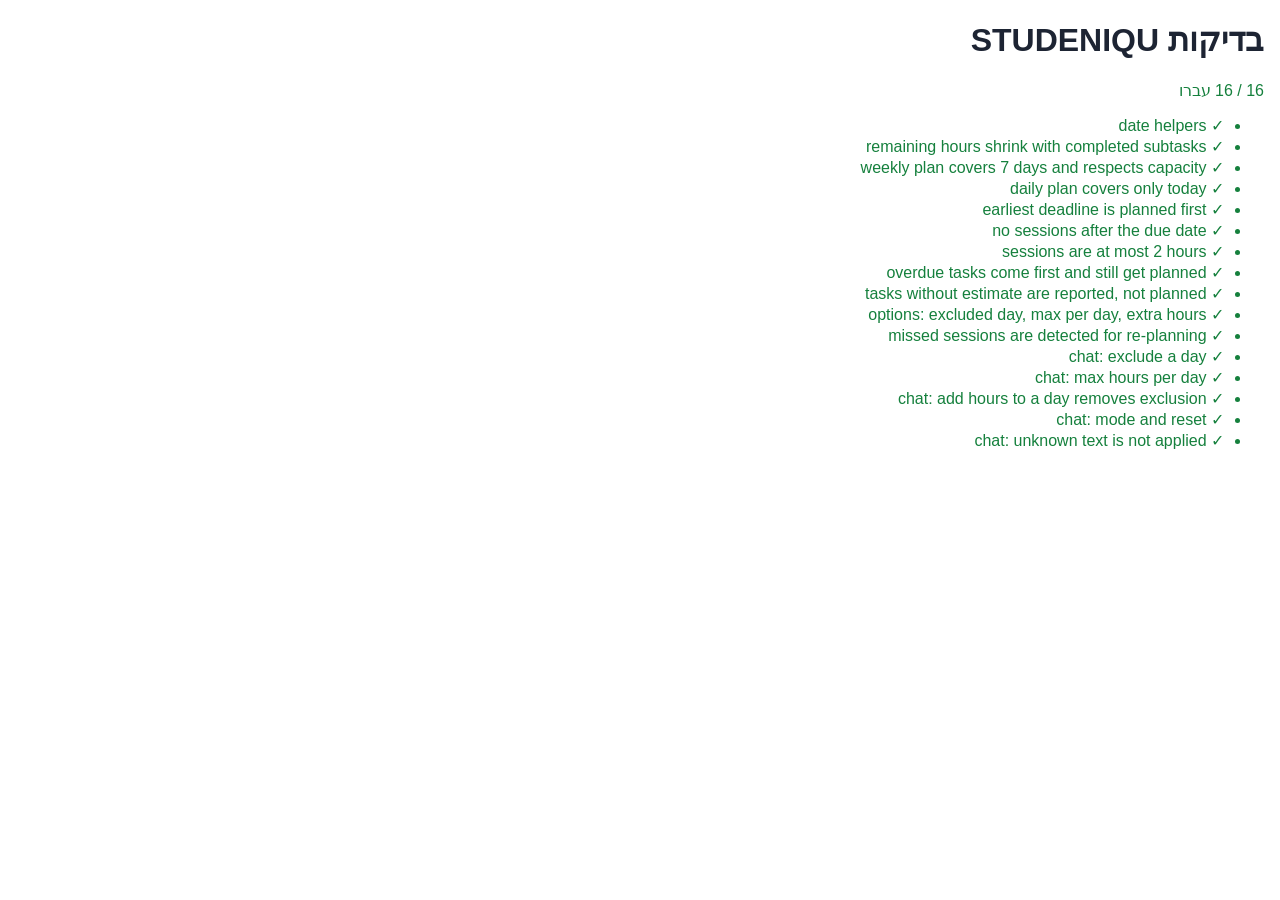
==== tests/tests.html @ 167fc443 "Add first working version: tasks and study planning Static Hebrew (RTL) web app implementing the two" ====
<!doctype html>
<html lang="he" dir="rtl">
<head>
  <meta charset="utf-8">
  <meta name="viewport" content="width=device-width, initial-scale=1">
  <title>STUDENIQU Tests</title>
  <style>
    body { font-family: "Segoe UI", Arial, sans-serif; margin: 16px; background: #fff; color: #1d2433; }
    .pass { color: #15803d; } .fail { color: #b91c1c; font-weight: 600; }
    li { margin: 2px 0; }
  </style>
</head>
<body>
  <h1>בדיקות STUDENIQU</h1>
  <p id="summary"></p>
  <ul id="results"></ul>
  <script src="../js/planner.js"></script>
  <script src="../js/chat.js"></script>
  <script src="planner.test.js"></script>
</body>
</html>
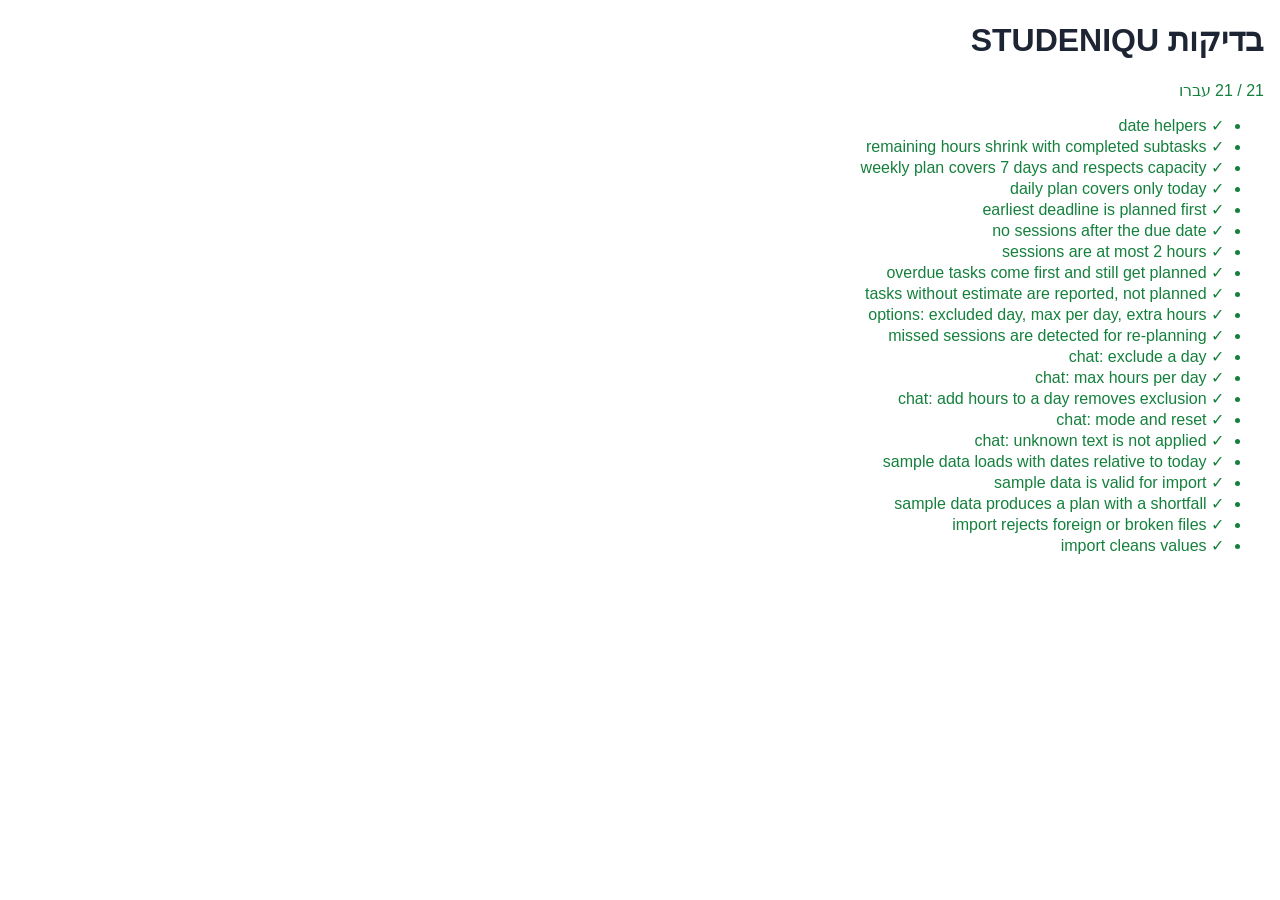
==== commit a029f47f: "Add data folder with sample data, schema, export and import - data/sample-data.js: sample student we" ====
--- a/tests/tests.html
+++ b/tests/tests.html
@@ -16,6 +16,8 @@
   <ul id="results"></ul>
   <script src="../js/planner.js"></script>
   <script src="../js/chat.js"></script>
+  <script src="../js/data.js"></script>
+  <script src="../data/sample-data.js"></script>
   <script src="planner.test.js"></script>
 </body>
 </html>
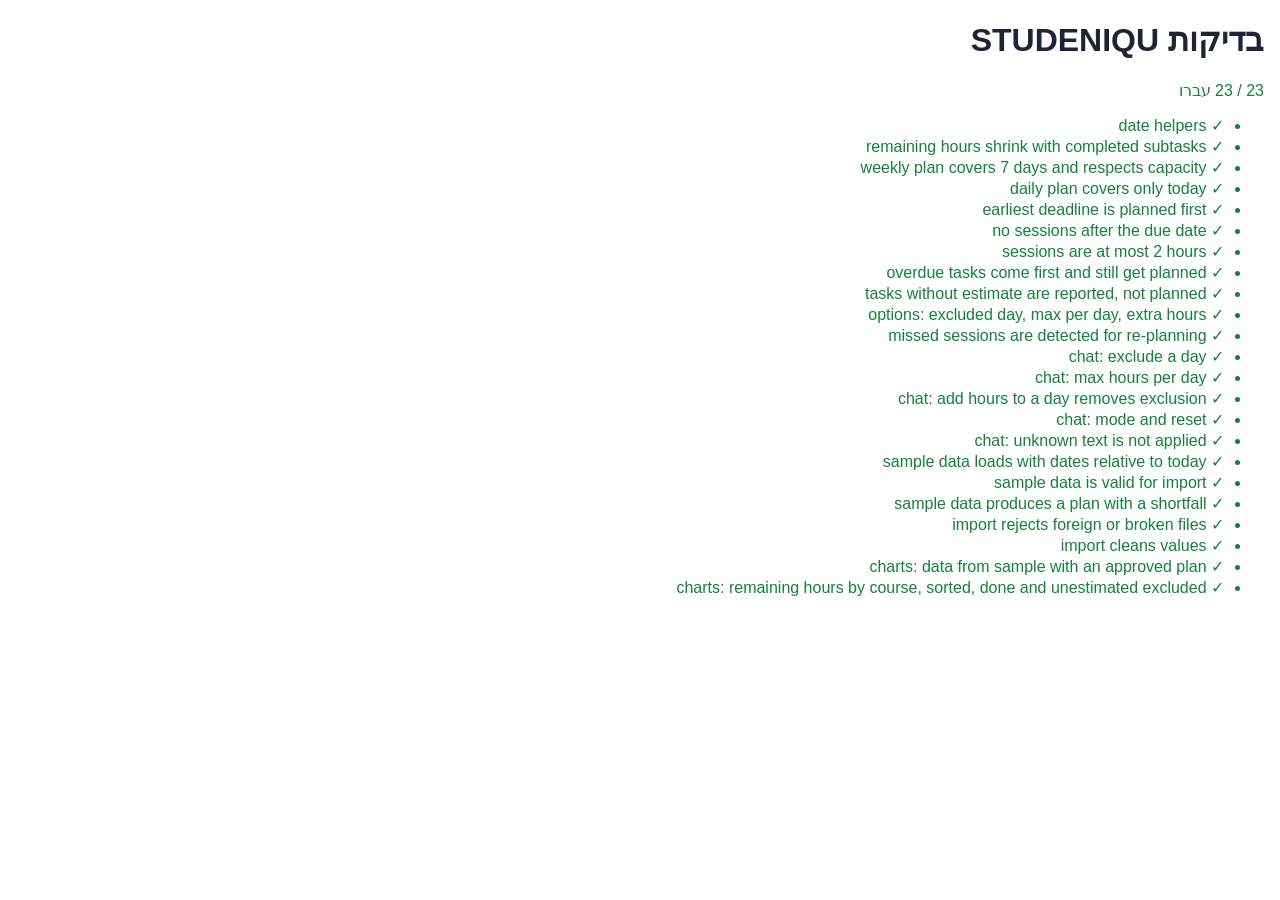
==== commit a51492cf: "Add experimental charts section Three inline-SVG charts (no libraries), marked as experimental: plan" ====
--- a/tests/tests.html
+++ b/tests/tests.html
@@ -18,6 +18,7 @@
   <script src="../js/chat.js"></script>
   <script src="../js/data.js"></script>
   <script src="../data/sample-data.js"></script>
+  <script src="../js/charts.js"></script>
   <script src="planner.test.js"></script>
 </body>
 </html>
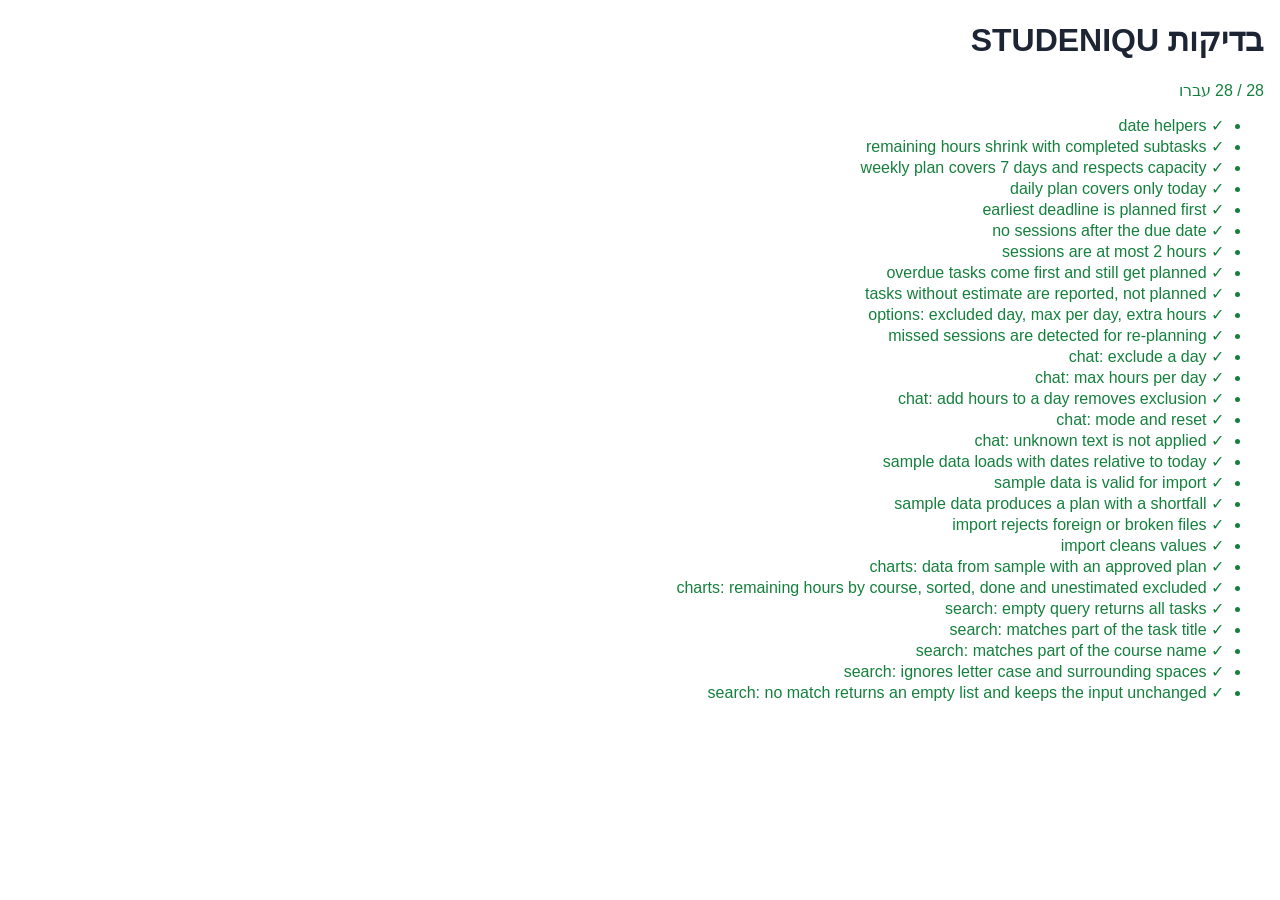
==== commit 0a0664af: "Add task search by title or course - js/search.js: pure filterTasks(tasks, query), case-insensitive " ====
--- a/tests/tests.html
+++ b/tests/tests.html
@@ -17,6 +17,7 @@
   <script src="../js/planner.js"></script>
   <script src="../js/chat.js"></script>
   <script src="../js/data.js"></script>
+  <script src="../js/search.js"></script>
   <script src="../data/sample-data.js"></script>
   <script src="../js/charts.js"></script>
   <script src="planner.test.js"></script>
